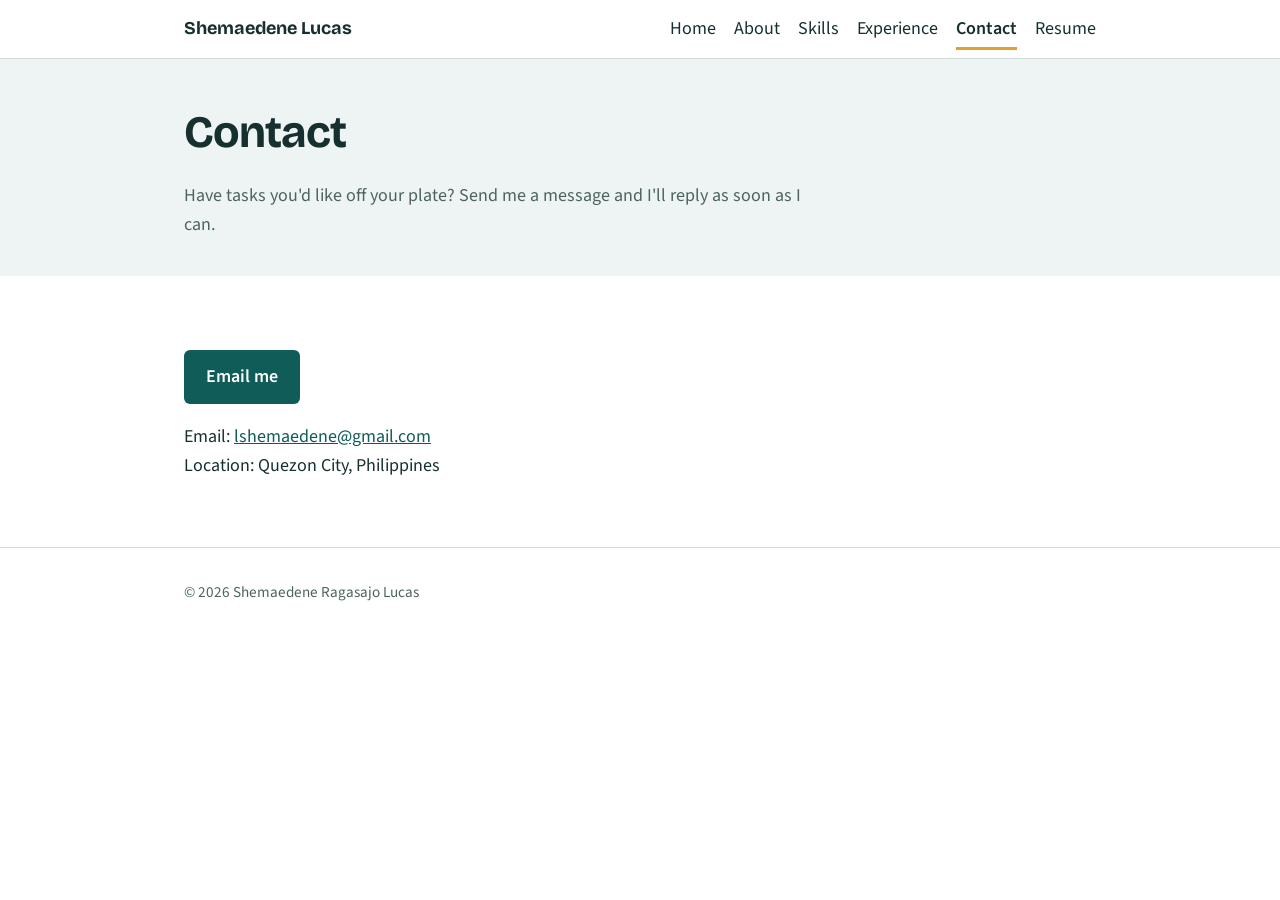
==== contact.html @ 3392f9aa "Separate pages" ====
<!DOCTYPE html>
<html lang="en">
<head>
<meta charset="utf-8">
<meta name="viewport" content="width=device-width, initial-scale=1">
<title>Contact | Shemaedene Lucas, Virtual Assistant</title>
<meta name="description" content="Shemaedene Lucas, an entry-level virtual assistant based in the Philippines offering customer support, email, data entry and scheduling help.">
<link rel="preconnect" href="https://fonts.googleapis.com">
<link rel="preconnect" href="https://fonts.gstatic.com" crossorigin>
<link href="https://fonts.googleapis.com/css2?family=Bricolage+Grotesque:wght@600;700&family=Source+Sans+3:wght@400;600&display=swap" rel="stylesheet">
<link rel="stylesheet" href="style.css">
</head>
<body>
<header class="top"><div class="wrap">
<a class="brand" href="index.html">Shemaedene Lucas</a>
<nav aria-label="Main"><a href="index.html">Home</a><a href="about.html">About</a><a href="skills.html">Skills</a><a href="experience.html">Experience</a><a href="contact.html" aria-current="page">Contact</a><a href="resume.html">Resume</a></nav>
</div></header>
<main>
<div class="page-head"><div class="wrap"><h1>Contact</h1><p>Have tasks you'd like off your plate? Send me a message and I'll reply as soon as I can.</p></div></div>
<section><div class="wrap">
<p><a class="btn" href="mailto:lshemaedene@gmail.com">Email me</a></p>
<p>Email: <a href="mailto:lshemaedene@gmail.com">lshemaedene@gmail.com</a><br>Location: Quezon City, Philippines</p>
</div></section>
</main>
<footer><div class="wrap">&copy; 2026 Shemaedene Ragasajo Lucas</div></footer>
</body>
</html>
---- style.css ----
:root{--ink:#16302f;--teal:#0f5c58;--mist:#eef4f3;--line:#cfdcda;--amber:#e3a02f;--bg:#fff;--muted:#4c6361}
*{box-sizing:border-box}
body{margin:0;font:18px/1.65 "Source Sans 3",Arial,sans-serif;color:var(--ink);background:var(--bg)}
h1,h2,h3{font-family:"Bricolage Grotesque",Arial,sans-serif;line-height:1.15;margin:0 0 .5em}
h1{font-size:clamp(2.2rem,5vw,3.6rem);letter-spacing:-.02em}
h2{font-size:1.9rem}
h3{font-size:1.15rem;margin-bottom:.2em}
a{color:var(--teal)}
a:focus-visible,.btn:focus-visible{outline:3px solid var(--amber);outline-offset:3px}
.wrap{max-width:960px;margin:0 auto;padding:0 24px}
header.top{border-bottom:1px solid var(--line)}
header.top .wrap{display:flex;justify-content:space-between;align-items:center;padding-top:14px;padding-bottom:14px;flex-wrap:wrap;gap:8px}
.brand{font-family:"Bricolage Grotesque",Arial,sans-serif;font-weight:700;text-decoration:none;color:var(--ink)}
nav a{margin-left:18px;text-decoration:none;color:var(--ink);padding:6px 0;border-bottom:3px solid transparent}
nav a:hover{border-bottom-color:var(--line)}
nav a[aria-current="page"]{border-bottom-color:var(--amber);font-weight:600}
.hero{background:var(--mist);padding:64px 0}
.hero .wrap{display:grid;grid-template-columns:1.5fr 1fr;gap:40px;align-items:center}
.hero p.lead{font-size:1.2rem;color:var(--muted);max-width:34em}
.hero img{width:100%;max-width:320px;aspect-ratio:1;object-fit:cover;border-radius:50%;border:6px solid #fff;box-shadow:0 0 0 3px var(--teal);justify-self:center}
.btn{display:inline-block;padding:12px 22px;border-radius:6px;background:var(--teal);color:#fff;text-decoration:none;font-weight:600;margin:8px 10px 0 0}
.btn.alt{background:transparent;color:var(--teal);border:2px solid var(--teal)}
.page-head{background:var(--mist);padding:48px 0 36px}
.page-head p{color:var(--muted);margin:0;max-width:36em}
.page-head h1{font-size:clamp(2rem,4vw,2.8rem)}
section{padding:48px 0}
.cols{display:grid;grid-template-columns:repeat(auto-fit,minmax(260px,1fr));gap:36px}
.about{display:grid;grid-template-columns:1fr 220px;gap:40px;align-items:start}
.about img{width:100%;border-radius:12px}
ul.clean{list-style:none;padding:0;margin:0}
ul.clean li{padding:6px 0 6px 22px;position:relative}
ul.clean li::before{content:"";position:absolute;left:0;top:.95em;width:9px;height:9px;background:var(--amber);border-radius:50%}
.job{display:grid;grid-template-columns:170px 1fr;gap:8px 24px;padding:18px 0;border-top:1px solid var(--line)}
.job .when{color:var(--muted);font-size:.95rem}
.job p{margin:.2em 0 0;color:var(--muted)}
.links a{display:block;padding:14px 0;border-top:1px solid var(--line);text-decoration:none;font-weight:600}
footer{padding:32px 0;color:var(--muted);font-size:.95rem;border-top:1px solid var(--line)}
@media(max-width:700px){.hero .wrap,.about{grid-template-columns:1fr}.hero img{order:-1;max-width:220px}.about img{max-width:220px}.job{grid-template-columns:1fr}nav a{margin:0 14px 0 0}}
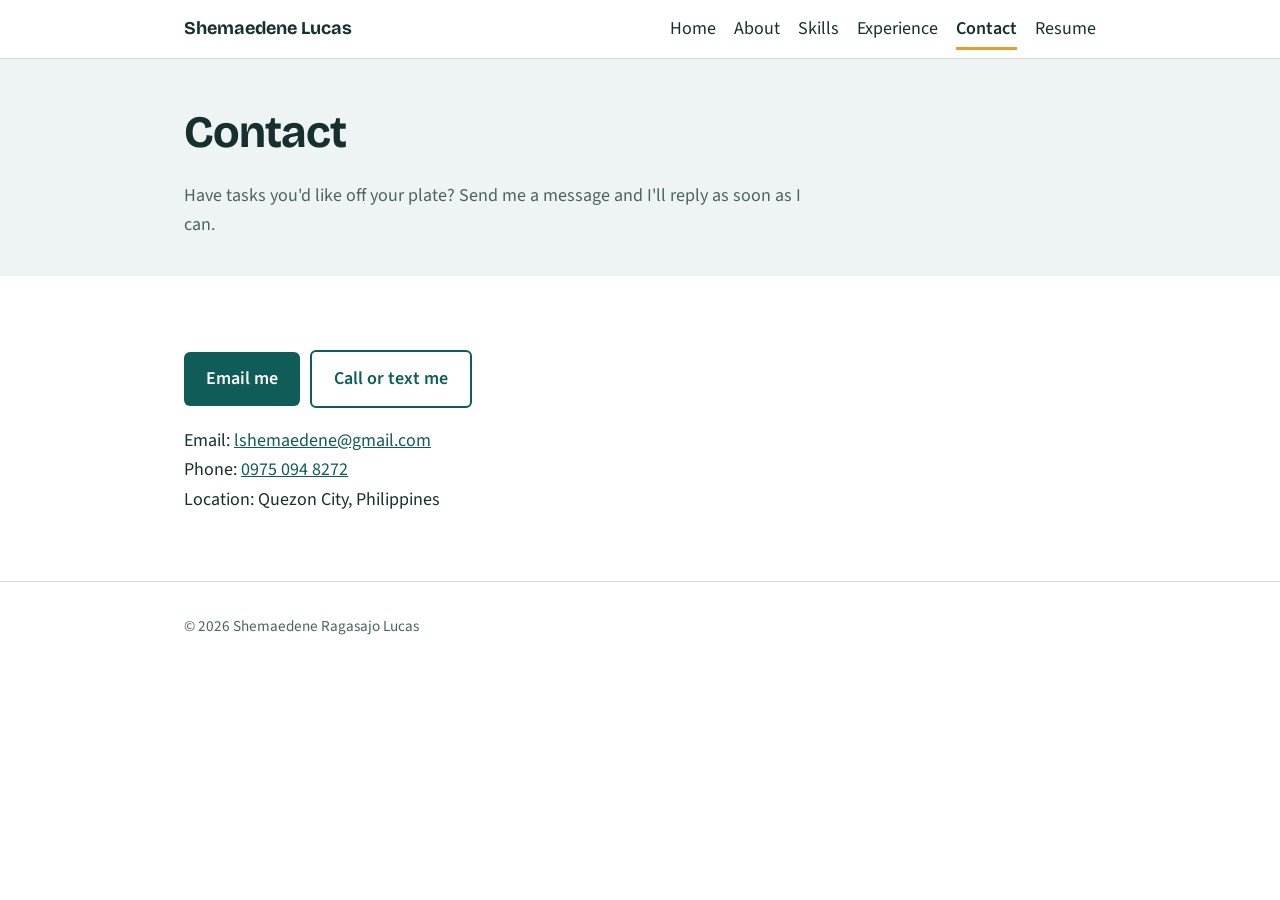
==== commit ad4d5ce7: "Add phone number" ====
--- a/contact.html
+++ b/contact.html
@@ -18,8 +18,8 @@
 <main>
 <div class="page-head"><div class="wrap"><h1>Contact</h1><p>Have tasks you'd like off your plate? Send me a message and I'll reply as soon as I can.</p></div></div>
 <section><div class="wrap">
-<p><a class="btn" href="mailto:lshemaedene@gmail.com">Email me</a></p>
-<p>Email: <a href="mailto:lshemaedene@gmail.com">lshemaedene@gmail.com</a><br>Location: Quezon City, Philippines</p>
+<p><a class="btn" href="mailto:lshemaedene@gmail.com">Email me</a><a class="btn alt" href="tel:+639750948272">Call or text me</a></p>
+<p>Email: <a href="mailto:lshemaedene@gmail.com">lshemaedene@gmail.com</a><br>Phone: <a href="tel:+639750948272">0975 094 8272</a><br>Location: Quezon City, Philippines</p>
 </div></section>
 </main>
 <footer><div class="wrap">&copy; 2026 Shemaedene Ragasajo Lucas</div></footer>
